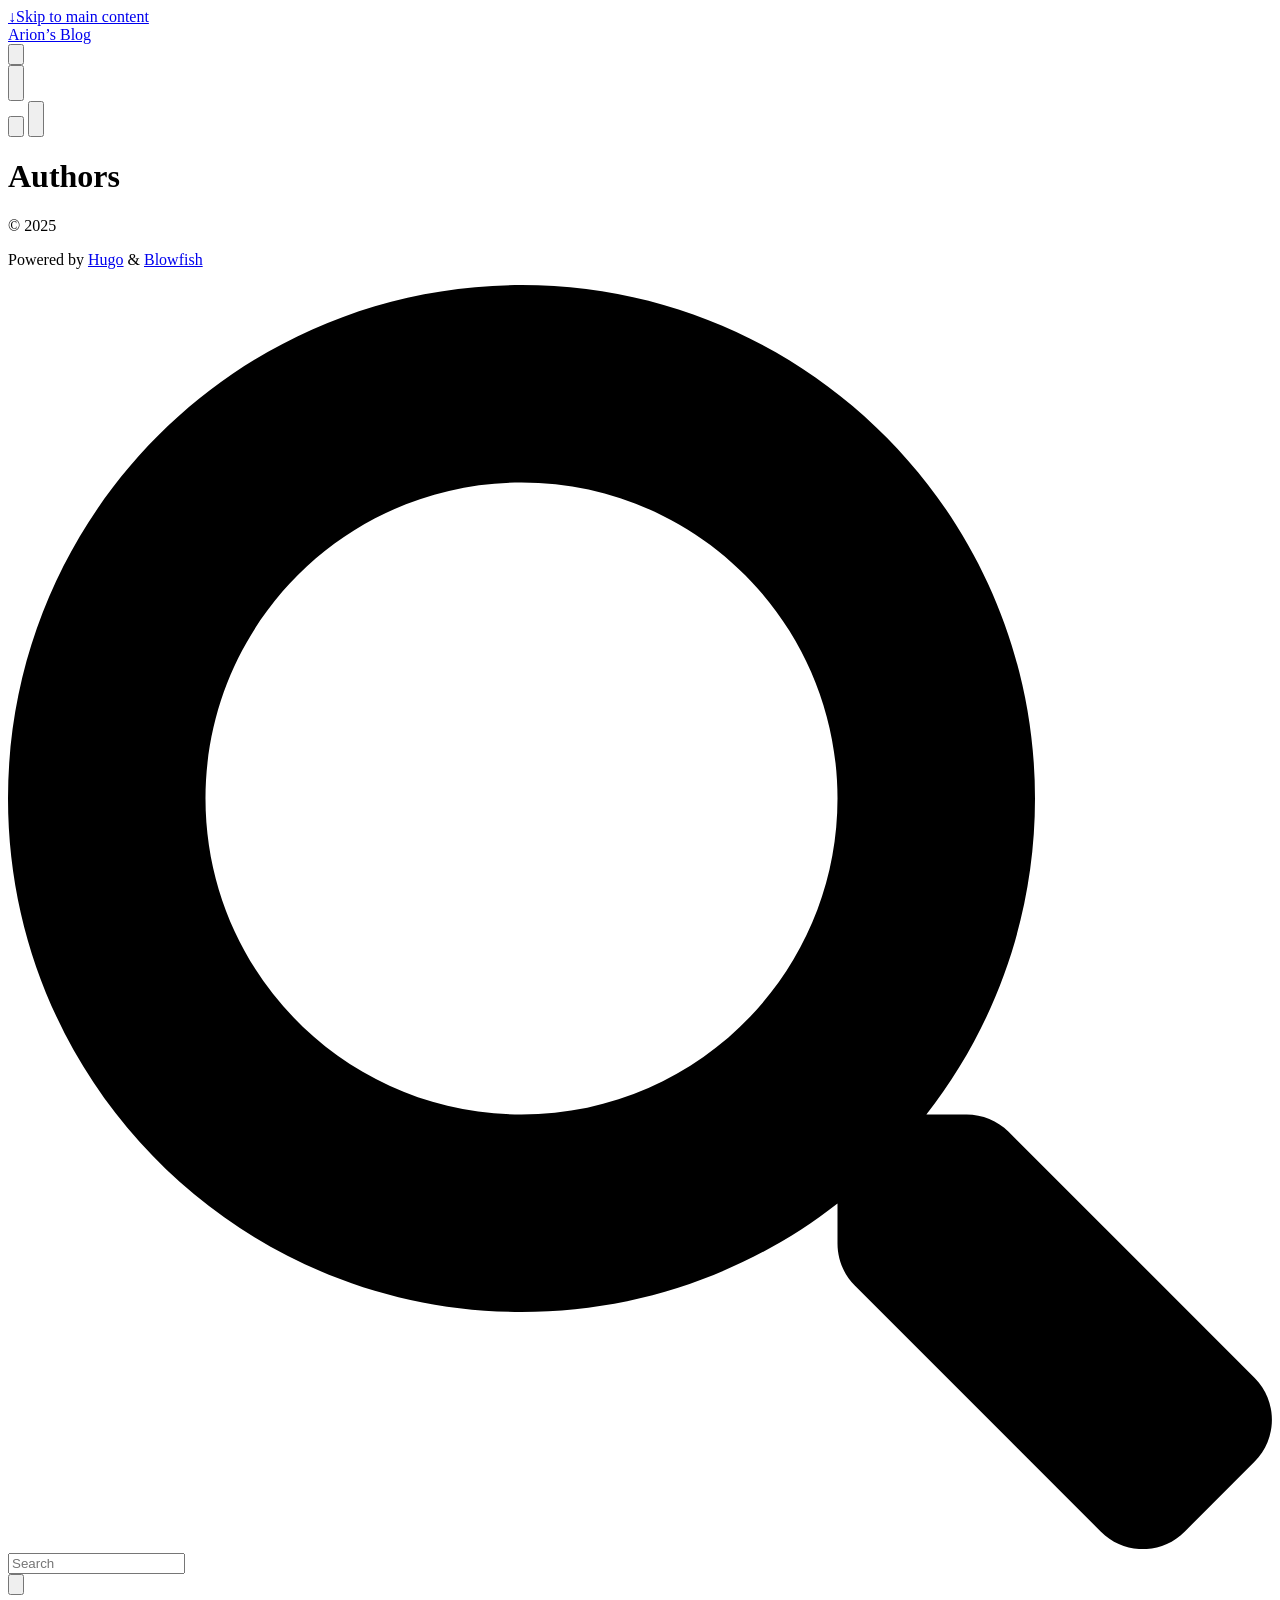
==== public/authors/index.html @ 16418e46 "Initial commit" ====
<!doctype html>
<html
  lang="en"
  dir="ltr"
  class="scroll-smooth"
  data-default-appearance="light"
  data-auto-appearance="true"><head><script src="/livereload.js?mindelay=10&amp;v=2&amp;port=1313&amp;path=livereload" data-no-instant defer></script>
  <meta charset="utf-8" />
  
  <meta http-equiv="content-language" content="en" />
  
  <meta name="viewport" content="width=device-width, initial-scale=1.0" />
  <meta http-equiv="X-UA-Compatible" content="ie=edge" />
  
  <title>Authors &middot; Arion&#39;s Blog</title>
  <meta name="title" content="Authors &middot; Arion&#39;s Blog" />
  
  
  
  
  
  <link rel="canonical" href="//localhost:1313/authors/" />
  
  <link rel="alternate" type="application/rss+xml" href="/authors/index.xml" title="Arion's Blog" />
  
  
  
  
  
  
  
  
  
  
  <link type="text/css" rel="stylesheet" href="/css/main.bundle.min.75efbde0b99ff286fae6f03226990076e6f98602b18d149b71f05e113f0fc7184122892266ac783102fe78fdbd53798b33201d9f3b7e00286104f2b671d240e7.css"
    integrity="sha512-de&#43;94Lmf8ob65vAyJpkAdub5hgKxjRSbcfBeET8PxxhBIokiZqx4MQL&#43;eP29U3mLMyAdnzt&#43;AChhBPK2cdJA5w==" />
  
  
  <script type="text/javascript" src="/js/appearance.min.516a16745bea5a9bd011138d254cc0fd3973cd55ce6e15f3dec763e7c7c2c7448f8fe7b54cca811cb821b0c7e12cd161caace1dd794ac3d34d40937cbcc9ee12.js"
    integrity="sha512-UWoWdFvqWpvQERONJUzA/TlzzVXObhXz3sdj58fCx0SPj&#43;e1TMqBHLghsMfhLNFhyqzh3XlKw9NNQJN8vMnuEg=="></script>
  
  
  
  
  
  
  
  
  
  
  
  <script defer type="text/javascript" id="script-bundle" src="/js/main.bundle.min.01a0e00ed6e257c30ae48e9db4ec1f9eb720eb19ab03ef90496781d265a3f00ba8cb4a89eef9efcabf384bdd2353397521d63f2c3a9b522ce652eb882e64171b.js"
    integrity="sha512-AaDgDtbiV8MK5I6dtOwfnrcg6xmrA&#43;&#43;QSWeB0mWj8Auoy0qJ7vnvyr84S90jUzl1IdY/LDqbUizmUuuILmQXGw==" data-copy="Copy" data-copied="Copied"></script>
  
  
  
  <script src="/lib/zoom/zoom.min.f592a181a15d2a5b042daa7f746c3721acf9063f8b6acd175d989129865a37d400ae0e85b640f9ad42cd98d1f8ad30931718cf8811abdcc5fcb264400d1a2b0c.js" integrity="sha512-9ZKhgaFdKlsELap/dGw3Iaz5Bj&#43;Las0XXZiRKYZaN9QArg6FtkD5rULNmNH4rTCTFxjPiBGr3MX8smRADRorDA=="></script>
  
  
  
  <link rel="apple-touch-icon" sizes="180x180" href="/apple-touch-icon.png" />
  <link rel="icon" type="image/png" sizes="32x32" href="/favicon-32x32.png" />
  <link rel="icon" type="image/png" sizes="16x16" href="/favicon-16x16.png" />
  <link rel="manifest" href="/site.webmanifest" />
  
  
  
  
  
  
  
  
  <meta property="og:title" content="Authors" />
<meta property="og:description" content="" />
<meta property="og:type" content="website" />
<meta property="og:url" content="//localhost:1313/authors/" />


  <meta name="twitter:card" content="summary"/><meta name="twitter:title" content="Authors"/>
<meta name="twitter:description" content=""/>

    
  
  
  

  
  
  
  
  

<script src="/lib/jquery/jquery.slim.min.b0dca576e87d7eaa5850ae4e61759c065786cdb6489d68fcc82240539eebd5da522bdb4fda085ffd245808c8fe2acb2516408eb774ef26b5f6015fc6737c0ea8.js" integrity="sha512-sNylduh9fqpYUK5OYXWcBleGzbZInWj8yCJAU57r1dpSK9tP2ghf/SRYCMj&#43;KsslFkCOt3TvJrX2AV/Gc3wOqA=="></script>






















  
  




  
  
  
  
  <meta name="theme-color"/>
  
  

  
  
</head>
<body
    class="flex flex-col h-screen px-6 m-auto text-lg leading-7 max-w-7xl bg-neutral text-neutral-900 dark:bg-neutral-800 dark:text-neutral sm:px-14 md:px-24 lg:px-32 scrollbar-thin scrollbar-track-neutral-200 scrollbar-thumb-neutral-400 dark:scrollbar-track-neutral-800 dark:scrollbar-thumb-neutral-600">
    <div id="the-top" class="absolute flex self-center">
      <a
        class="px-3 py-1 text-sm -translate-y-8 rounded-b-lg bg-primary-200 focus:translate-y-0 dark:bg-neutral-600"
        href="#main-content"
        ><span class="font-bold text-primary-600 ltr:pr-2 rtl:pl-2 dark:text-primary-400">&darr;</span>Skip to main content</a
      >
    </div>
    
    
      <div class="main-menu flex items-center justify-between px-4 py-6 sm:px-6 md:justify-start gap-x-3 padding-main-menu">
    
    <div class="flex flex-1 items-center justify-between">
        <nav class="flex space-x-3">

            
            <a href="/" class="text-base font-medium text-gray-500 hover:text-gray-900">Arion&rsquo;s Blog</a>
            

        </nav>
        <nav class="hidden md:flex items-center gap-x-5 md:ml-12 h-12">

            

            


            
            <button id="search-button" aria-label="Search" class="text-base hover:text-primary-600 dark:hover:text-primary-400"
                title="">
                

  <span class="relative block icon">
    <svg aria-hidden="true" focusable="false" data-prefix="fas" data-icon="search" class="svg-inline--fa fa-search fa-w-16" role="img" xmlns="http://www.w3.org/2000/svg" viewBox="0 0 512 512"><path fill="currentColor" d="M505 442.7L405.3 343c-4.5-4.5-10.6-7-17-7H372c27.6-35.3 44-79.7 44-128C416 93.1 322.9 0 208 0S0 93.1 0 208s93.1 208 208 208c48.3 0 92.7-16.4 128-44v16.3c0 6.4 2.5 12.5 7 17l99.7 99.7c9.4 9.4 24.6 9.4 33.9 0l28.3-28.3c9.4-9.4 9.4-24.6.1-34zM208 336c-70.7 0-128-57.2-128-128 0-70.7 57.2-128 128-128 70.7 0 128 57.2 128 128 0 70.7-57.2 128-128 128z"/></svg>

  </span>


            </button>
            


            
            
            <div
                class=" flex items-center">
                <button id="appearance-switcher" aria-label="Dark mode switcher" type="button" class="text-base hover:text-primary-600 dark:hover:text-primary-400">
                    <div class="flex items-center justify-center dark:hidden">
                        

  <span class="relative block icon">
    <svg xmlns="http://www.w3.org/2000/svg" viewBox="0 0 512 512"><path fill="currentColor" d="M32 256c0-123.8 100.3-224 223.8-224c11.36 0 29.7 1.668 40.9 3.746c9.616 1.777 11.75 14.63 3.279 19.44C245 86.5 211.2 144.6 211.2 207.8c0 109.7 99.71 193 208.3 172.3c9.561-1.805 16.28 9.324 10.11 16.95C387.9 448.6 324.8 480 255.8 480C132.1 480 32 379.6 32 256z"/></svg>

  </span>


                    </div>
                    <div class="items-center justify-center hidden dark:flex">
                        

  <span class="relative block icon">
    <svg xmlns="http://www.w3.org/2000/svg" viewBox="0 0 512 512"><path fill="currentColor" d="M256 159.1c-53.02 0-95.1 42.98-95.1 95.1S202.1 351.1 256 351.1s95.1-42.98 95.1-95.1S309 159.1 256 159.1zM509.3 347L446.1 255.1l63.15-91.01c6.332-9.125 1.104-21.74-9.826-23.72l-109-19.7l-19.7-109c-1.975-10.93-14.59-16.16-23.72-9.824L256 65.89L164.1 2.736c-9.125-6.332-21.74-1.107-23.72 9.824L121.6 121.6L12.56 141.3C1.633 143.2-3.596 155.9 2.736 164.1L65.89 256l-63.15 91.01c-6.332 9.125-1.105 21.74 9.824 23.72l109 19.7l19.7 109c1.975 10.93 14.59 16.16 23.72 9.824L256 446.1l91.01 63.15c9.127 6.334 21.75 1.107 23.72-9.822l19.7-109l109-19.7C510.4 368.8 515.6 356.1 509.3 347zM256 383.1c-70.69 0-127.1-57.31-127.1-127.1c0-70.69 57.31-127.1 127.1-127.1s127.1 57.3 127.1 127.1C383.1 326.7 326.7 383.1 256 383.1z"/></svg>

  </span>


                    </div>
                </button>
            </div>
            

        </nav>
        <div class="flex md:hidden items-center gap-x-5 md:ml-12 h-12">

            <span></span>

            


            
            <button id="search-button-mobile" aria-label="Search" class="text-base hover:text-primary-600 dark:hover:text-primary-400"
                title="">
                

  <span class="relative block icon">
    <svg aria-hidden="true" focusable="false" data-prefix="fas" data-icon="search" class="svg-inline--fa fa-search fa-w-16" role="img" xmlns="http://www.w3.org/2000/svg" viewBox="0 0 512 512"><path fill="currentColor" d="M505 442.7L405.3 343c-4.5-4.5-10.6-7-17-7H372c27.6-35.3 44-79.7 44-128C416 93.1 322.9 0 208 0S0 93.1 0 208s93.1 208 208 208c48.3 0 92.7-16.4 128-44v16.3c0 6.4 2.5 12.5 7 17l99.7 99.7c9.4 9.4 24.6 9.4 33.9 0l28.3-28.3c9.4-9.4 9.4-24.6.1-34zM208 336c-70.7 0-128-57.2-128-128 0-70.7 57.2-128 128-128 70.7 0 128 57.2 128 128 0 70.7-57.2 128-128 128z"/></svg>

  </span>


            </button>
            

            
            
            <button id="appearance-switcher-mobile" aria-label="Dark mode switcher" type="button" class="text-base hover:text-primary-600 dark:hover:text-primary-400 ltr:mr-1 rtl:ml-1">
                <div class="flex items-center justify-center dark:hidden">
                    

  <span class="relative block icon">
    <svg xmlns="http://www.w3.org/2000/svg" viewBox="0 0 512 512"><path fill="currentColor" d="M32 256c0-123.8 100.3-224 223.8-224c11.36 0 29.7 1.668 40.9 3.746c9.616 1.777 11.75 14.63 3.279 19.44C245 86.5 211.2 144.6 211.2 207.8c0 109.7 99.71 193 208.3 172.3c9.561-1.805 16.28 9.324 10.11 16.95C387.9 448.6 324.8 480 255.8 480C132.1 480 32 379.6 32 256z"/></svg>

  </span>


                </div>
                <div class="items-center justify-center hidden dark:flex">
                    

  <span class="relative block icon">
    <svg xmlns="http://www.w3.org/2000/svg" viewBox="0 0 512 512"><path fill="currentColor" d="M256 159.1c-53.02 0-95.1 42.98-95.1 95.1S202.1 351.1 256 351.1s95.1-42.98 95.1-95.1S309 159.1 256 159.1zM509.3 347L446.1 255.1l63.15-91.01c6.332-9.125 1.104-21.74-9.826-23.72l-109-19.7l-19.7-109c-1.975-10.93-14.59-16.16-23.72-9.824L256 65.89L164.1 2.736c-9.125-6.332-21.74-1.107-23.72 9.824L121.6 121.6L12.56 141.3C1.633 143.2-3.596 155.9 2.736 164.1L65.89 256l-63.15 91.01c-6.332 9.125-1.105 21.74 9.824 23.72l109 19.7l19.7 109c1.975 10.93 14.59 16.16 23.72 9.824L256 446.1l91.01 63.15c9.127 6.334 21.75 1.107 23.72-9.822l19.7-109l109-19.7C510.4 368.8 515.6 356.1 509.3 347zM256 383.1c-70.69 0-127.1-57.31-127.1-127.1c0-70.69 57.31-127.1 127.1-127.1s127.1 57.3 127.1 127.1C383.1 326.7 326.7 383.1 256 383.1z"/></svg>

  </span>


                </div>
            </button>
            

        </div>
    </div>
    <div class="-my-2 md:hidden">

        <label id="menu-button" class="block">
            

            </div>
        </label>
    </div>
</div>





    
    <div class="relative flex flex-col grow">
      <main id="main-content" class="grow">
        
  
  


  <header>
    
    <h1 class="mt-5 text-4xl font-extrabold text-neutral-900 dark:text-neutral">Authors</h1>
    <div class="mt-1 mb-2 text-base text-neutral-500 dark:text-neutral-400 print:hidden">
      





  
  



  

  

  

  

  


  <div class="flex flex-row flex-wrap items-center">
    
    
  </div>


    </div>
  </header>
  

  

    <section class="flex flex-wrap max-w-prose -mx-2 overflow-hidden">
      
    </section>
  


        
      </main><footer id="site-footer" class="py-10 print:hidden">
  
  
    
  
  <div class="flex items-center justify-between">
    
    
      <p class="text-sm text-neutral-500 dark:text-neutral-400">
          &copy;
          2025
          
      </p>
    

    
    
      <p class="text-xs text-neutral-500 dark:text-neutral-400">
        
        
        Powered by <a class="hover:underline hover:decoration-primary-400 hover:text-primary-500"
          href="https://gohugo.io/" target="_blank" rel="noopener noreferrer">Hugo</a> &amp; <a class="hover:underline hover:decoration-primary-400 hover:text-primary-500"
          href="https://blowfish.page/" target="_blank" rel="noopener noreferrer">Blowfish</a>
      </p>
    

  </div>
  <script>
    
    mediumZoom(document.querySelectorAll("img:not(.nozoom)"), {
      margin: 24,
      background: 'rgba(0,0,0,0.5)',
      scrollOffset: 0,
    })
    
  </script> 
  
  <script
    type="text/javascript"
    src="/js/process.min.62060bb247f4de2b6dde45903668fefb68d792f365587605177b1227c0cf43588701edaca0cb40e2c8e2789bd5ce67c1d2a215b9fb258c3496a7cd25e7cb5fdf.js"
    integrity="sha512-YgYLskf03itt3kWQNmj&#43;&#43;2jXkvNlWHYFF3sSJ8DPQ1iHAe2soMtA4sjieJvVzmfB0qIVufsljDSWp80l58tf3w=="></script>
  
  
</footer>
<div
  id="search-wrapper"
  class="invisible fixed inset-0 flex h-screen w-screen cursor-default flex-col bg-neutral-500/50 p-4 backdrop-blur-sm dark:bg-neutral-900/50 sm:p-6 md:p-[10vh] lg:p-[12vh] z-index-500"
  data-url="//localhost:1313/">
  <div
    id="search-modal"
    class="flex flex-col w-full max-w-3xl min-h-0 mx-auto border rounded-md shadow-lg top-20 border-neutral-200 bg-neutral dark:border-neutral-700 dark:bg-neutral-800">
    <header class="relative z-10 flex items-center justify-between flex-none px-2">
      <form class="flex items-center flex-auto min-w-0">
        <div class="flex items-center justify-center w-8 h-8 text-neutral-400">
          

  <span class="relative block icon">
    <svg aria-hidden="true" focusable="false" data-prefix="fas" data-icon="search" class="svg-inline--fa fa-search fa-w-16" role="img" xmlns="http://www.w3.org/2000/svg" viewBox="0 0 512 512"><path fill="currentColor" d="M505 442.7L405.3 343c-4.5-4.5-10.6-7-17-7H372c27.6-35.3 44-79.7 44-128C416 93.1 322.9 0 208 0S0 93.1 0 208s93.1 208 208 208c48.3 0 92.7-16.4 128-44v16.3c0 6.4 2.5 12.5 7 17l99.7 99.7c9.4 9.4 24.6 9.4 33.9 0l28.3-28.3c9.4-9.4 9.4-24.6.1-34zM208 336c-70.7 0-128-57.2-128-128 0-70.7 57.2-128 128-128 70.7 0 128 57.2 128 128 0 70.7-57.2 128-128 128z"/></svg>

  </span>


        </div>
        <input
          type="search"
          id="search-query"
          class="flex flex-auto h-12 mx-1 bg-transparent appearance-none focus:outline-dotted focus:outline-2 focus:outline-transparent"
          placeholder="Search"
          tabindex="0">
      </form>
      <button
        id="close-search-button"
        class="flex items-center justify-center w-8 h-8 text-neutral-700 hover:text-primary-600 dark:text-neutral dark:hover:text-primary-400"
        title="Close (Esc)">
        

  <span class="relative block icon">
    <svg xmlns="http://www.w3.org/2000/svg" viewBox="0 0 320 512"><path fill="currentColor" d="M310.6 361.4c12.5 12.5 12.5 32.75 0 45.25C304.4 412.9 296.2 416 288 416s-16.38-3.125-22.62-9.375L160 301.3L54.63 406.6C48.38 412.9 40.19 416 32 416S15.63 412.9 9.375 406.6c-12.5-12.5-12.5-32.75 0-45.25l105.4-105.4L9.375 150.6c-12.5-12.5-12.5-32.75 0-45.25s32.75-12.5 45.25 0L160 210.8l105.4-105.4c12.5-12.5 32.75-12.5 45.25 0s12.5 32.75 0 45.25l-105.4 105.4L310.6 361.4z"/></svg>

  </span>


      </button>
    </header>
    <section class="flex-auto px-2 overflow-auto">
      <ul id="search-results">
        
      </ul>
    </section>
  </div>
</div>

    </div>
  </body>
  
</html>
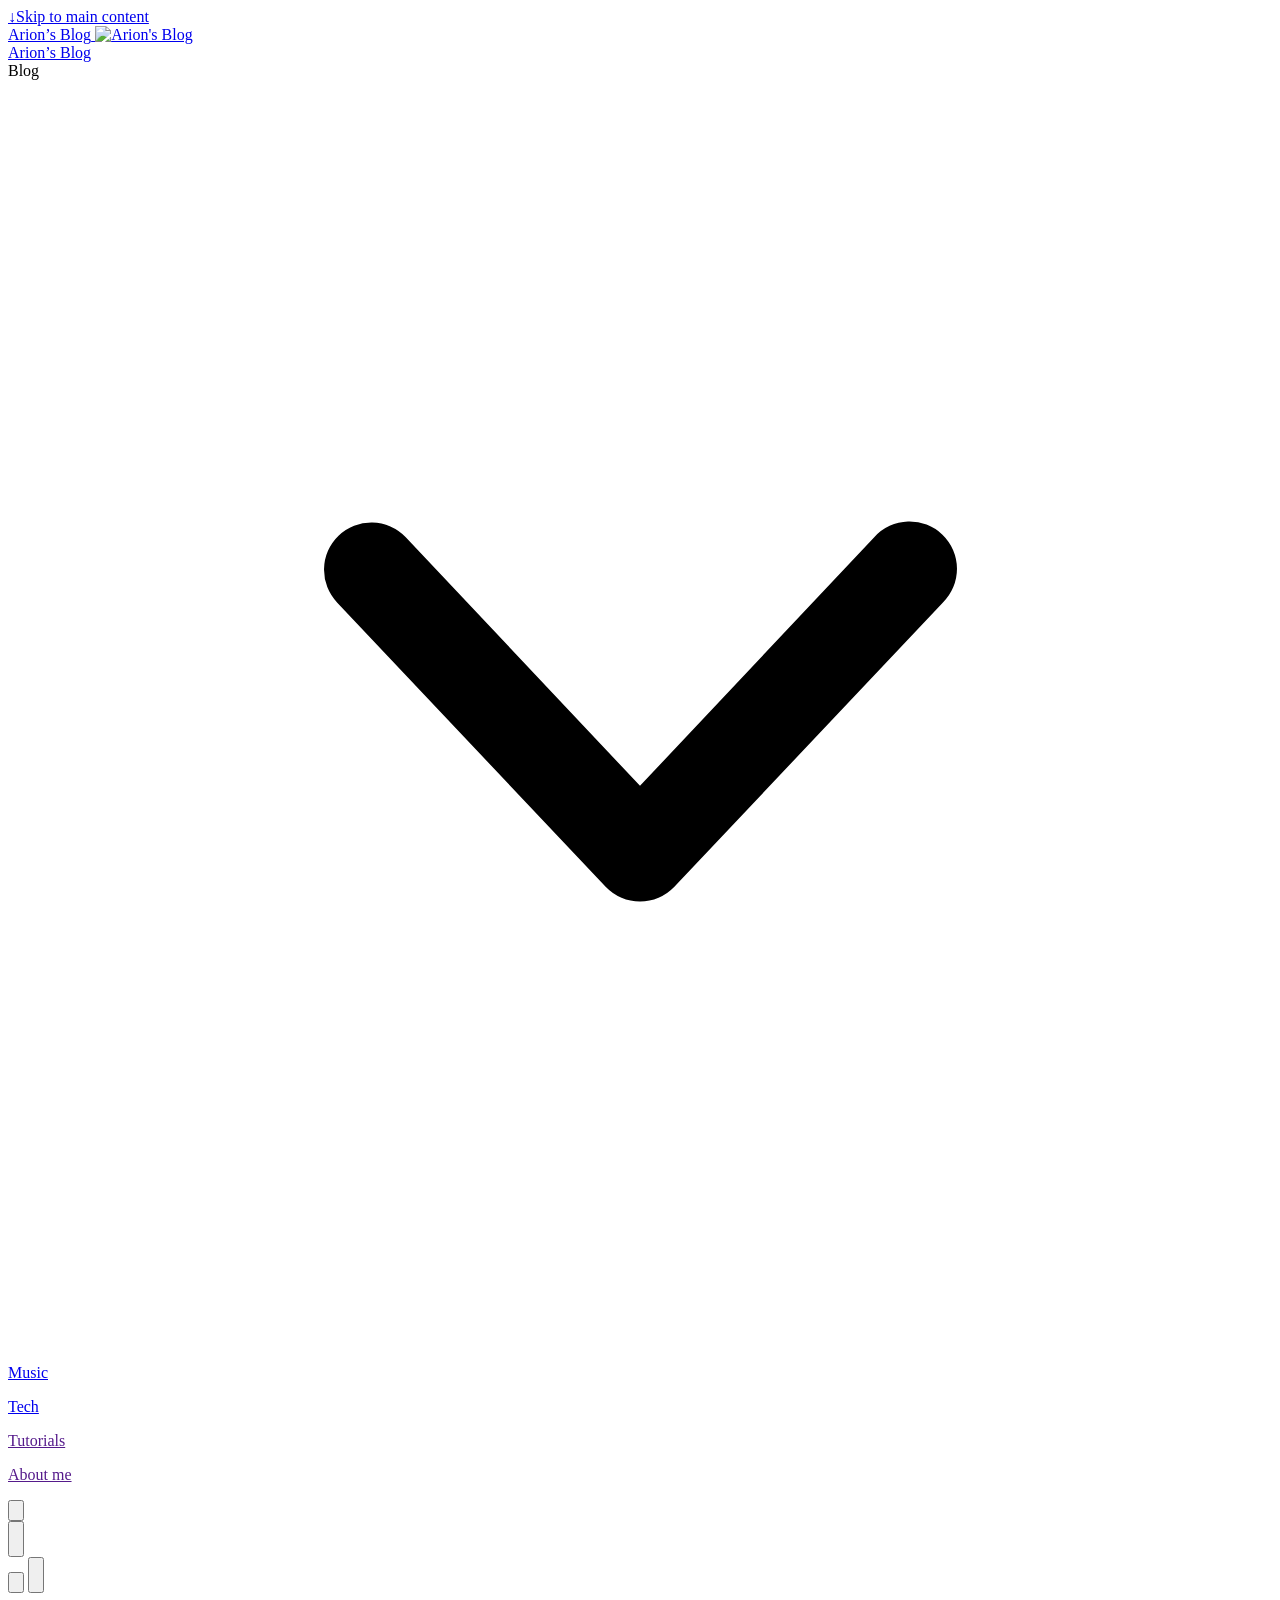
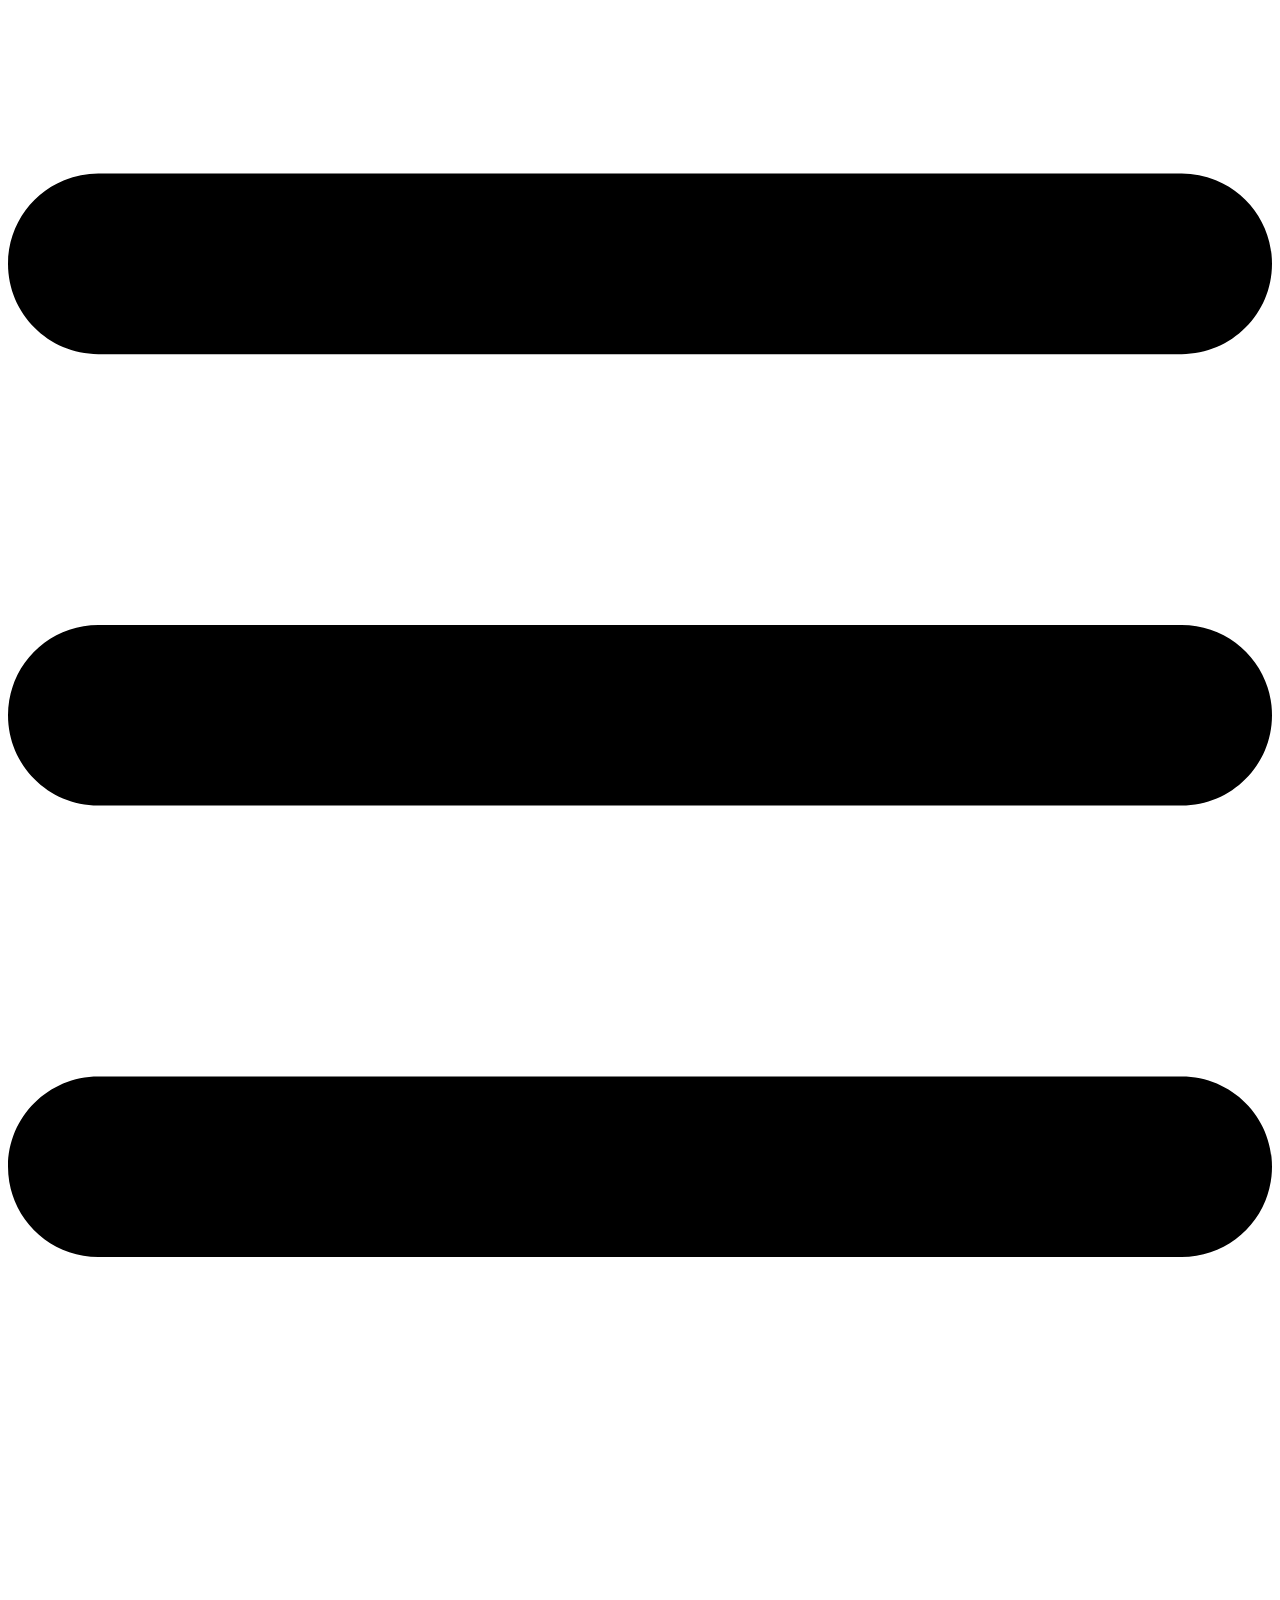
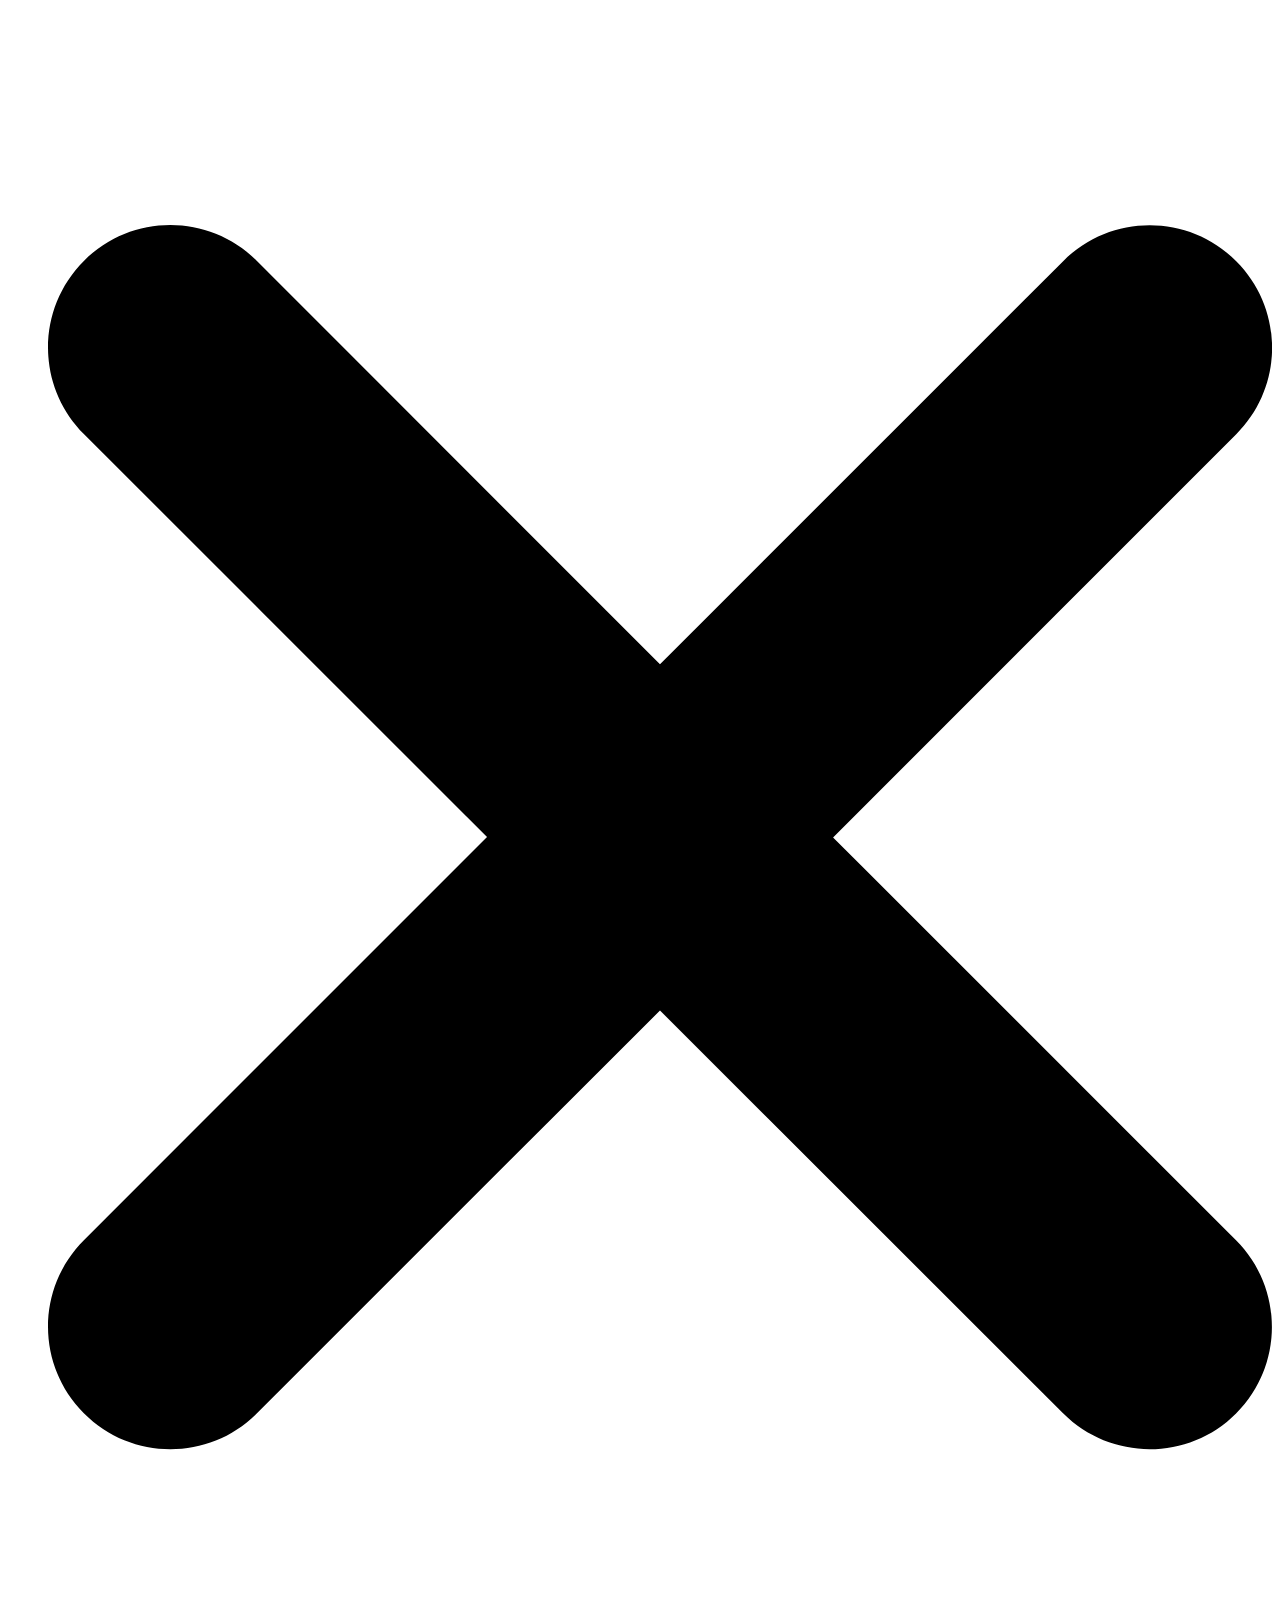
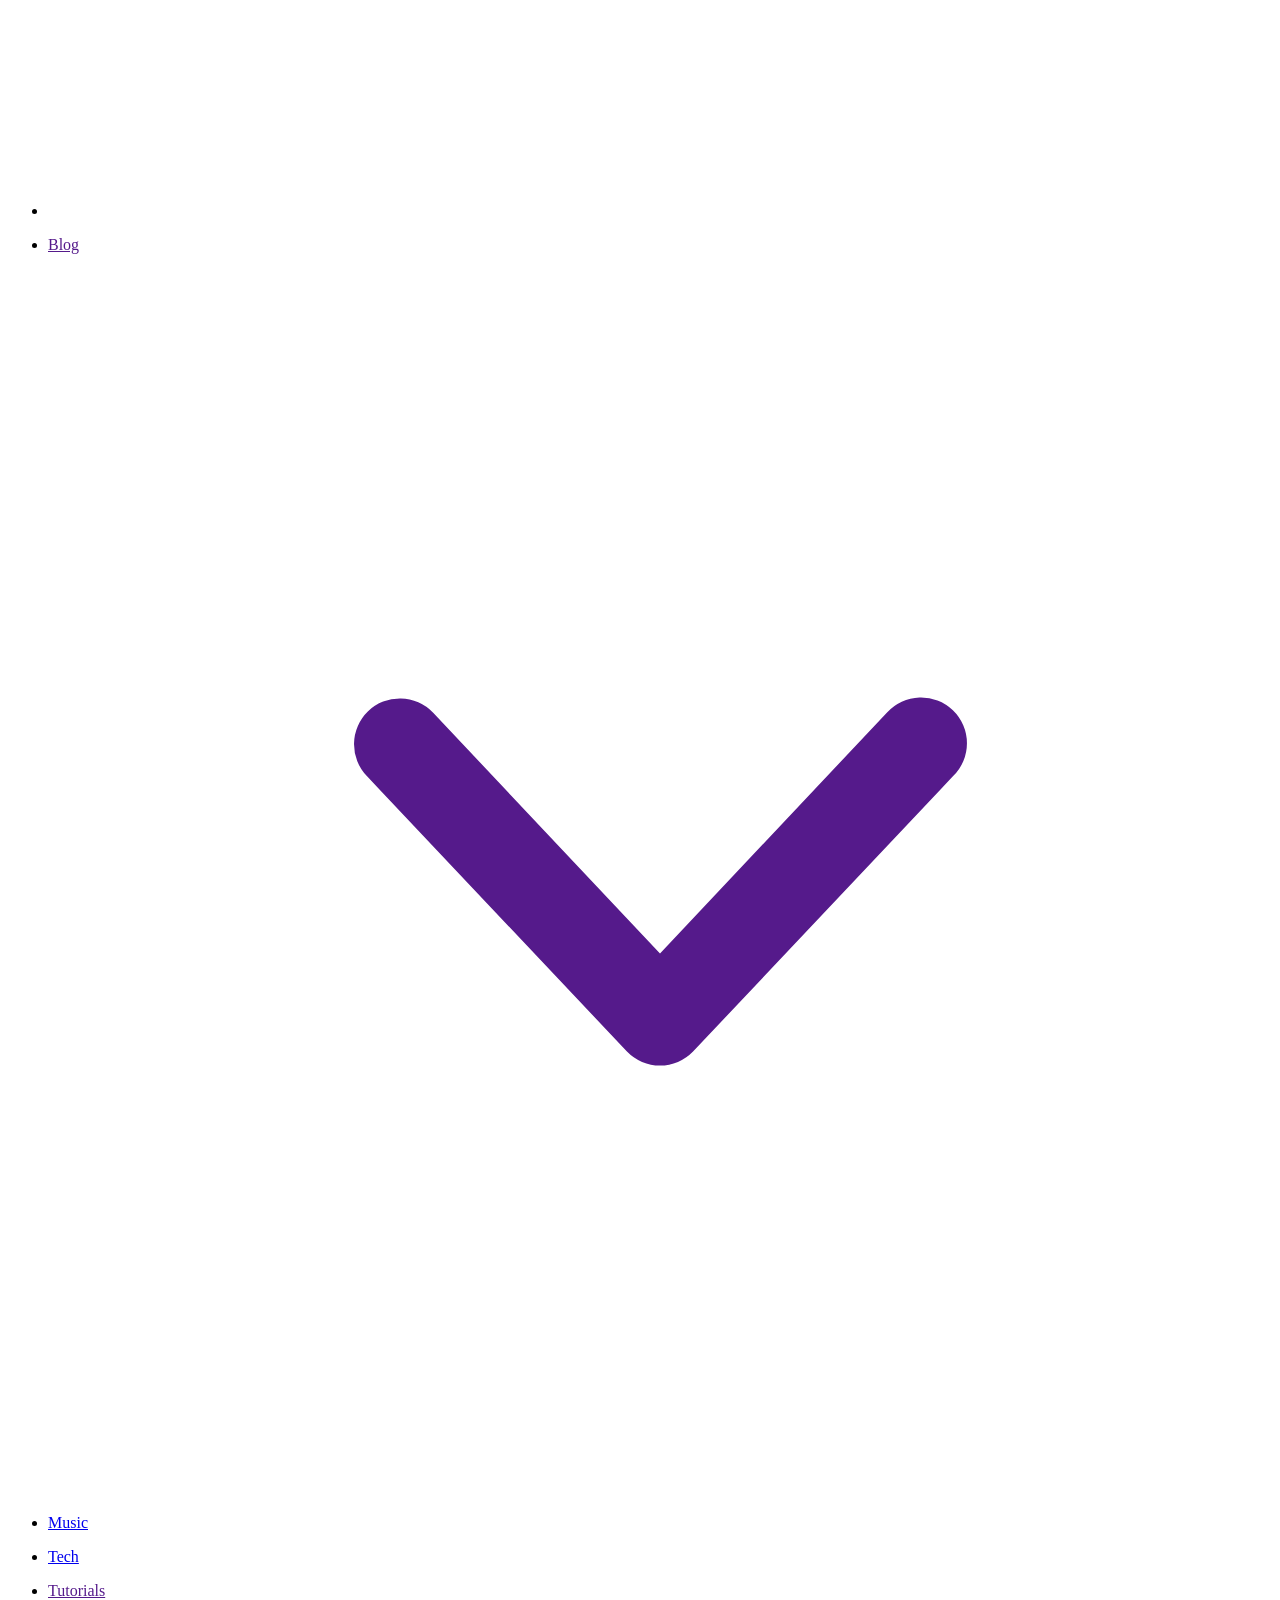
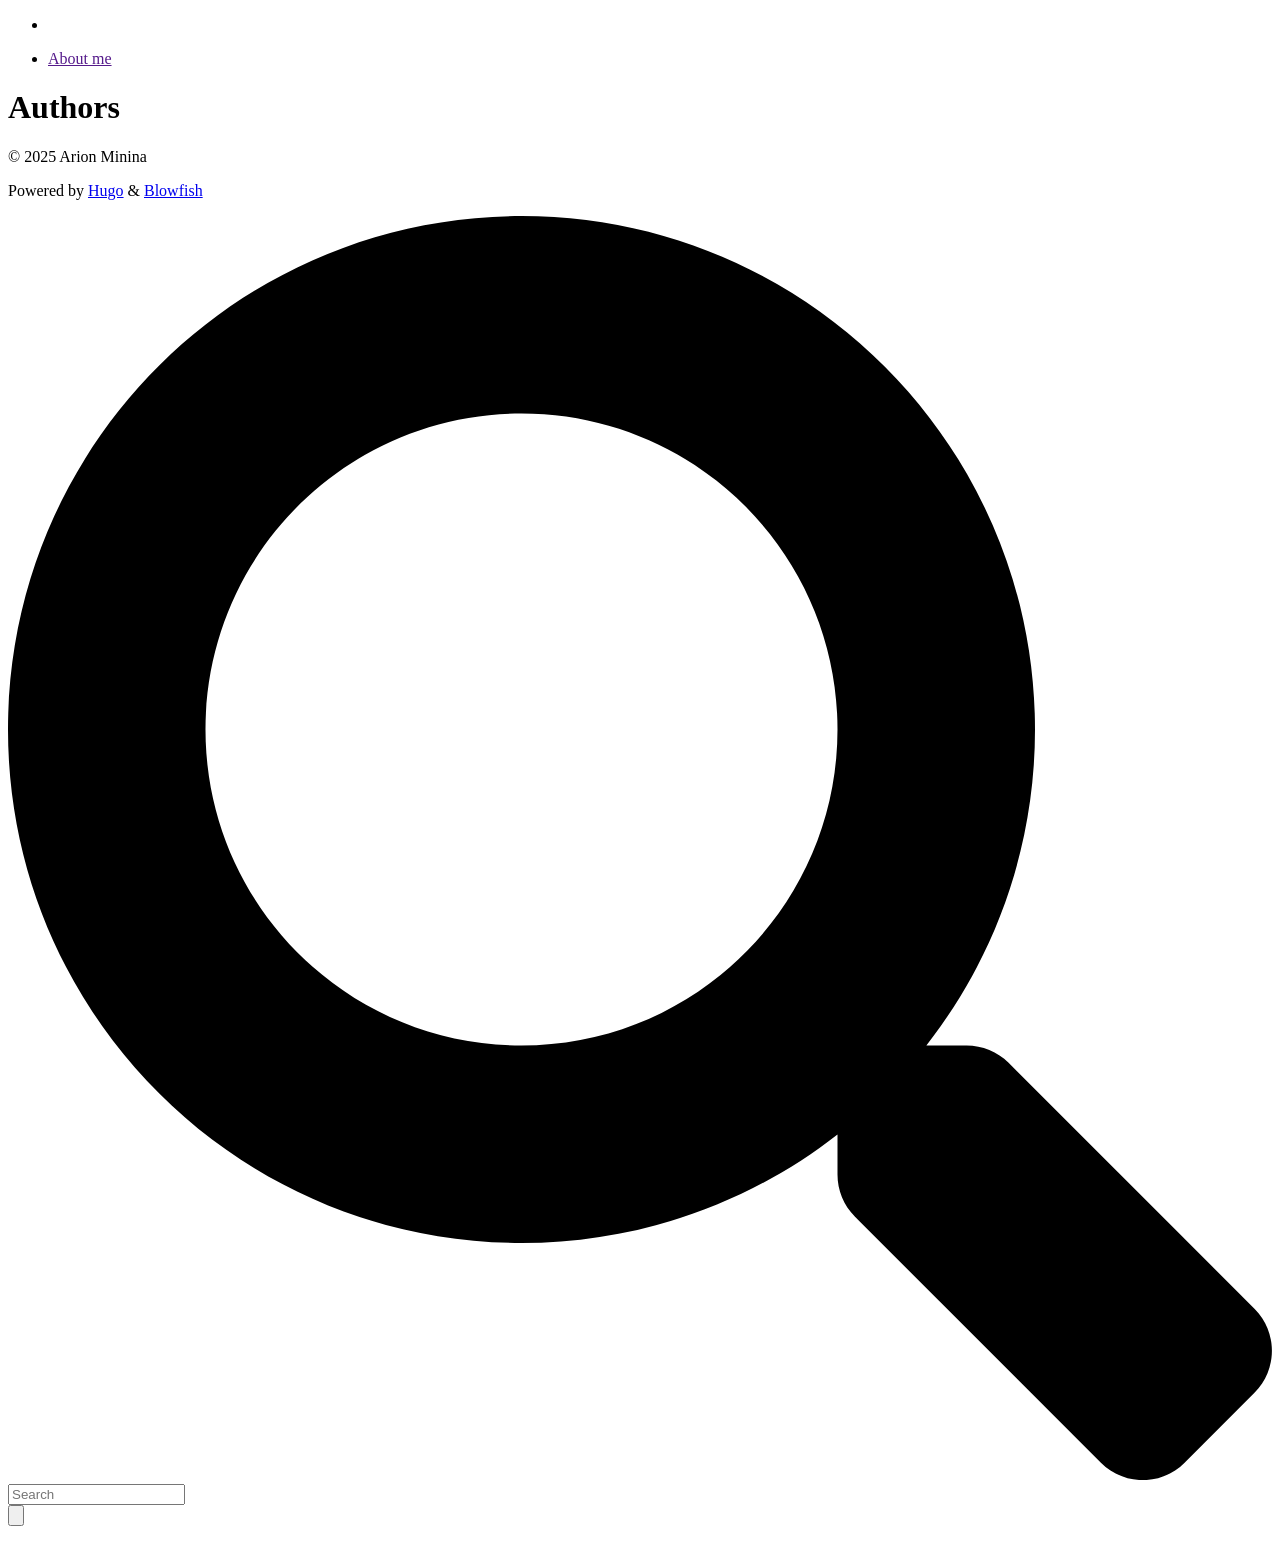
==== commit 4b384810: "15.07.2025" ====
--- a/public/authors/index.html
+++ b/public/authors/index.html
@@ -3,7 +3,7 @@
   lang="en"
   dir="ltr"
   class="scroll-smooth"
-  data-default-appearance="light"
+  data-default-appearance="dark"
   data-auto-appearance="true"><head><script src="/livereload.js?mindelay=10&amp;v=2&amp;port=1313&amp;path=livereload" data-no-instant defer></script>
   <meta charset="utf-8" />
   
@@ -19,7 +19,7 @@
   
   
   
-  <link rel="canonical" href="//localhost:1313/authors/" />
+  <link rel="canonical" href="http://localhost:1313/authors/" />
   
   <link rel="alternate" type="application/rss+xml" href="/authors/index.xml" title="Arion's Blog" />
   
@@ -36,8 +36,8 @@
     integrity="sha512-de&#43;94Lmf8ob65vAyJpkAdub5hgKxjRSbcfBeET8PxxhBIokiZqx4MQL&#43;eP29U3mLMyAdnzt&#43;AChhBPK2cdJA5w==" />
   
   
-  <script type="text/javascript" src="/js/appearance.min.516a16745bea5a9bd011138d254cc0fd3973cd55ce6e15f3dec763e7c7c2c7448f8fe7b54cca811cb821b0c7e12cd161caace1dd794ac3d34d40937cbcc9ee12.js"
-    integrity="sha512-UWoWdFvqWpvQERONJUzA/TlzzVXObhXz3sdj58fCx0SPj&#43;e1TMqBHLghsMfhLNFhyqzh3XlKw9NNQJN8vMnuEg=="></script>
+  <script type="text/javascript" src="/js/appearance.min.623ba86c5bad1cf3d32c87cd7265a456a86fe1f9bfc8a3e356dab3046fb3e17be605d456e5939fc2ec24d49e3ea6d694b0ed8904b6c5c1c92d28c39f251c3b66.js"
+    integrity="sha512-YjuobFutHPPTLIfNcmWkVqhv4fm/yKPjVtqzBG&#43;z4XvmBdRW5ZOfwuwk1J4&#43;ptaUsO2JBLbFwcktKMOfJRw7Zg=="></script>
   
   
   
@@ -73,7 +73,7 @@
   <meta property="og:title" content="Authors" />
 <meta property="og:description" content="" />
 <meta property="og:type" content="website" />
-<meta property="og:url" content="//localhost:1313/authors/" />
+<meta property="og:url" content="http://localhost:1313/authors/" />
 
 
   <meta name="twitter:card" content="summary"/><meta name="twitter:title" content="Authors"/>
@@ -84,6 +84,29 @@
   
   
 
+  
+  
+  <meta name="author" content="Arion Minina" />
+  
+  
+  
+  
+  <link href="https://github.com/dataongit" rel="me" />
+  
+  
+  
+  
+  <link href="https://instagram.com/arionminina" rel="me" />
+  
+  
+  
+  
+  <link href="https://linkedin.com/in/arion-minina-2a8bab225" rel="me" />
+  
+  
+  
+  
+  <link href="https://www.youtube.com/@datarioniboii3986" rel="me" />
   
   
   
@@ -143,6 +166,20 @@
     
       <div class="main-menu flex items-center justify-between px-4 py-6 sm:px-6 md:justify-start gap-x-3 padding-main-menu">
     
+    
+    
+    <div>
+        <a href="/" class="flex">
+            <span class="sr-only">Arion&rsquo;s Blog</span>
+
+            
+            <img src="/blogLogo.png" width="250" height="250"
+                class="logo max-h-[5rem] max-w-[5rem] object-scale-down object-left nozoom" alt="Arion&#39;s Blog" />
+            
+
+        </a>
+    </div>
+    
     <div class="flex flex-1 items-center justify-between">
         <nav class="flex space-x-3">
 
@@ -153,6 +190,96 @@
         </nav>
         <nav class="hidden md:flex items-center gap-x-5 md:ml-12 h-12">
 
+            
+            
+            
+  <div>
+  <div class="cursor-pointer flex items-center nested-menu">
+    
+    <a
+      
+      class="text-base font-medium text-gray-500 hover:text-primary-600 dark:hover:text-primary-400"
+      title="">
+      Blog
+    </a>
+    <span>
+      
+
+  <span class="relative block icon">
+    <svg
+  xmlns="http://www.w3.org/2000/svg"
+  viewBox="0 0 20 20"
+  fill="currentColor"
+  aria-hidden="true"
+>
+  <path
+    fill-rule="evenodd"
+    d="M5.23 7.21a.75.75 0 011.06.02L10 11.168l3.71-3.938a.75.75 0 111.08 1.04l-4.25 4.5a.75.75 0 01-1.08 0l-4.25-4.5a.75.75 0 01.02-1.06z"
+    clip-rule="evenodd"
+  />
+</svg>
+
+  </span>
+
+
+    </span>
+  </div>
+  <div class="absolute menuhide">
+    <div class="pt-2 p-5 mt-2 rounded-xl backdrop-blur shadow-2xl">
+      <div class="flex flex-col space-y-3">
+        
+          <a
+            href="/music/"
+            
+            class="flex items-center text-gray-500 hover:text-primary-600 dark:hover:text-primary-400">
+            
+            <p class="text-sm font-sm" title="">
+              Music
+            </p>
+          </a>
+        
+          <a
+            href="/posts/"
+            
+            class="flex items-center text-gray-500 hover:text-primary-600 dark:hover:text-primary-400">
+            
+            <p class="text-sm font-sm" title="">
+              Tech
+            </p>
+          </a>
+        
+          <a
+            href=""
+            
+            class="flex items-center text-gray-500 hover:text-primary-600 dark:hover:text-primary-400">
+            
+            <p class="text-sm font-sm" title="">
+              Tutorials
+            </p>
+          </a>
+        
+      </div>
+    </div>
+  </div>
+</div>
+
+
+
+            
+            
+  <a
+  href=""
+  
+  class="flex items-center text-gray-500 hover:text-primary-600 dark:hover:text-primary-400">
+  
+  <p class="text-base font-medium" title="">
+    About me
+  </p>
+</a>
+
+
+
+            
             
 
             
@@ -256,6 +383,131 @@
 
         <label id="menu-button" class="block">
             
+            <div class="cursor-pointer hover:text-primary-600 dark:hover:text-primary-400">
+                
+
+  <span class="relative block icon">
+    <svg xmlns="http://www.w3.org/2000/svg" viewBox="0 0 448 512"><path fill="currentColor" d="M0 96C0 78.33 14.33 64 32 64H416C433.7 64 448 78.33 448 96C448 113.7 433.7 128 416 128H32C14.33 128 0 113.7 0 96zM0 256C0 238.3 14.33 224 32 224H416C433.7 224 448 238.3 448 256C448 273.7 433.7 288 416 288H32C14.33 288 0 273.7 0 256zM416 448H32C14.33 448 0 433.7 0 416C0 398.3 14.33 384 32 384H416C433.7 384 448 398.3 448 416C448 433.7 433.7 448 416 448z"/></svg>
+
+  </span>
+
+
+            </div>
+            <div id="menu-wrapper" class="fixed inset-0 z-30 invisible w-screen h-screen m-0 overflow-auto transition-opacity opacity-0 cursor-default bg-neutral-100/50 backdrop-blur-sm dark:bg-neutral-900/50 padding-top-[5px]">
+                <ul
+                    class="flex space-y-2 mt-3 flex-col items-end w-full px-6 py-6 mx-auto overflow-visible list-none ltr:text-right rtl:text-left max-w-7xl">
+
+                    <li id="menu-close-button">
+                        <span
+                            class="cursor-pointer inline-block align-text-bottom hover:text-primary-600 dark:hover:text-primary-400">
+
+  <span class="relative block icon">
+    <svg xmlns="http://www.w3.org/2000/svg" viewBox="0 0 320 512"><path fill="currentColor" d="M310.6 361.4c12.5 12.5 12.5 32.75 0 45.25C304.4 412.9 296.2 416 288 416s-16.38-3.125-22.62-9.375L160 301.3L54.63 406.6C48.38 412.9 40.19 416 32 416S15.63 412.9 9.375 406.6c-12.5-12.5-12.5-32.75 0-45.25l105.4-105.4L9.375 150.6c-12.5-12.5-12.5-32.75 0-45.25s32.75-12.5 45.25 0L160 210.8l105.4-105.4c12.5-12.5 32.75-12.5 45.25 0s12.5 32.75 0 45.25l-105.4 105.4L310.6 361.4z"/></svg>
+
+  </span>
+
+</span>
+                    </li>
+
+                    
+
+                    
+  <li class="mt-1">
+  <a
+    href=""
+    class="flex items-center text-gray-500 hover:text-primary-600 dark:hover:text-primary-400">
+    
+    <p class="text-bg font-bg" title="">
+      Blog
+    </p>
+    <span>
+      
+
+  <span class="relative block icon">
+    <svg
+  xmlns="http://www.w3.org/2000/svg"
+  viewBox="0 0 20 20"
+  fill="currentColor"
+  aria-hidden="true"
+>
+  <path
+    fill-rule="evenodd"
+    d="M5.23 7.21a.75.75 0 011.06.02L10 11.168l3.71-3.938a.75.75 0 111.08 1.04l-4.25 4.5a.75.75 0 01-1.08 0l-4.25-4.5a.75.75 0 01.02-1.06z"
+    clip-rule="evenodd"
+  />
+</svg>
+
+  </span>
+
+
+    </span>
+  </a>
+</li>
+
+  <li class="mt-1">
+    <a
+      href="/music/"
+      
+      class="flex items-center text-gray-500 hover:text-primary-600 dark:hover:text-primary-400">
+      
+      <p class="text-sm font-small" title="">
+        Music
+      </p>
+    </a>
+  </li>
+
+  <li class="mt-1">
+    <a
+      href="/posts/"
+      
+      class="flex items-center text-gray-500 hover:text-primary-600 dark:hover:text-primary-400">
+      
+      <p class="text-sm font-small" title="">
+        Tech
+      </p>
+    </a>
+  </li>
+
+  <li class="mt-1">
+    <a
+      href=""
+      
+      class="flex items-center text-gray-500 hover:text-primary-600 dark:hover:text-primary-400">
+      
+      <p class="text-sm font-small" title="">
+        Tutorials
+      </p>
+    </a>
+  </li>
+
+<li class="mb-2"></li>
+
+
+
+
+                    
+
+                    
+  <li class="mt-1">
+  <a
+    href=""
+    
+    class="flex items-center text-gray-500 hover:text-primary-600 dark:hover:text-primary-400">
+    
+    <p class="text-bg font-bg" title="">
+      About me
+    </p>
+  </a>
+</li>
+
+
+
+
+                    
+
+                </ul>
+                
+                
 
             </div>
         </label>
@@ -330,7 +582,7 @@
       <p class="text-sm text-neutral-500 dark:text-neutral-400">
           &copy;
           2025
-          
+          Arion Minina
       </p>
     
 
@@ -366,7 +618,7 @@
 <div
   id="search-wrapper"
   class="invisible fixed inset-0 flex h-screen w-screen cursor-default flex-col bg-neutral-500/50 p-4 backdrop-blur-sm dark:bg-neutral-900/50 sm:p-6 md:p-[10vh] lg:p-[12vh] z-index-500"
-  data-url="//localhost:1313/">
+  data-url="http://localhost:1313/">
   <div
     id="search-modal"
     class="flex flex-col w-full max-w-3xl min-h-0 mx-auto border rounded-md shadow-lg top-20 border-neutral-200 bg-neutral dark:border-neutral-700 dark:bg-neutral-800">
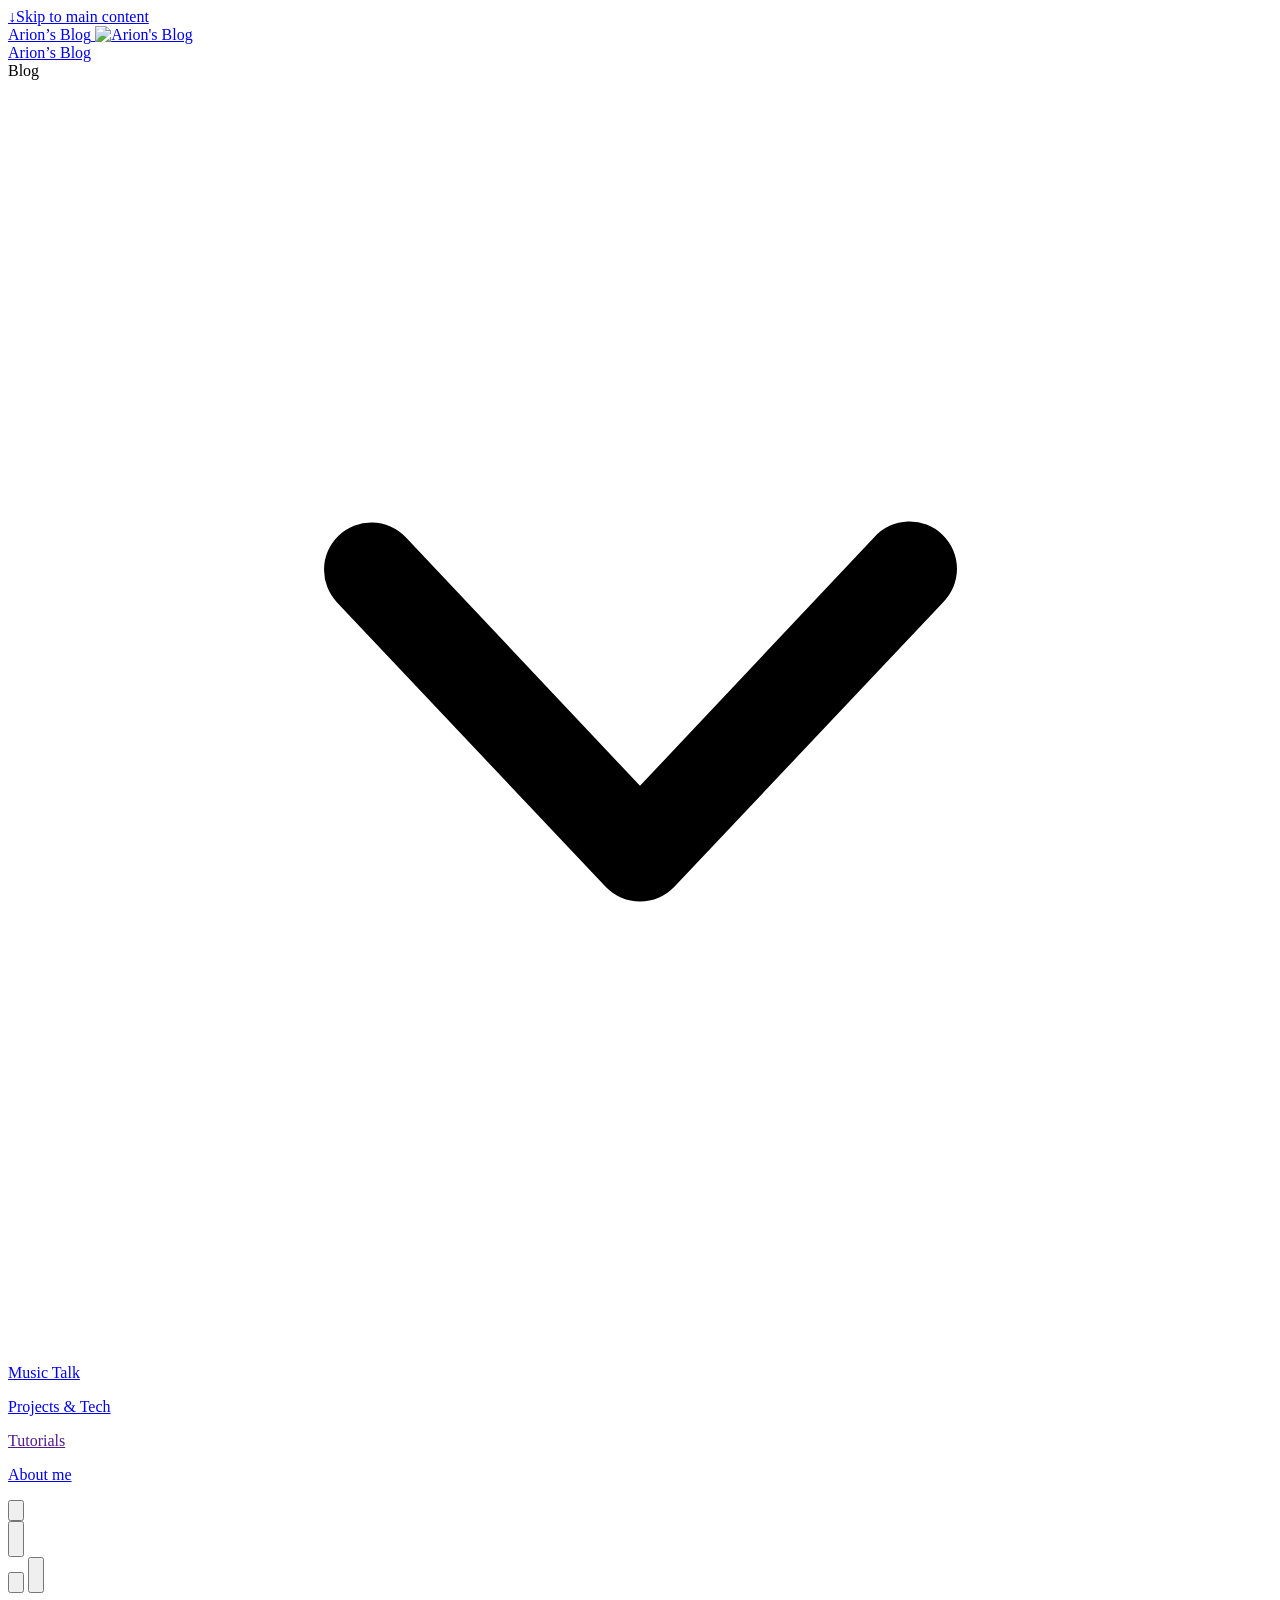
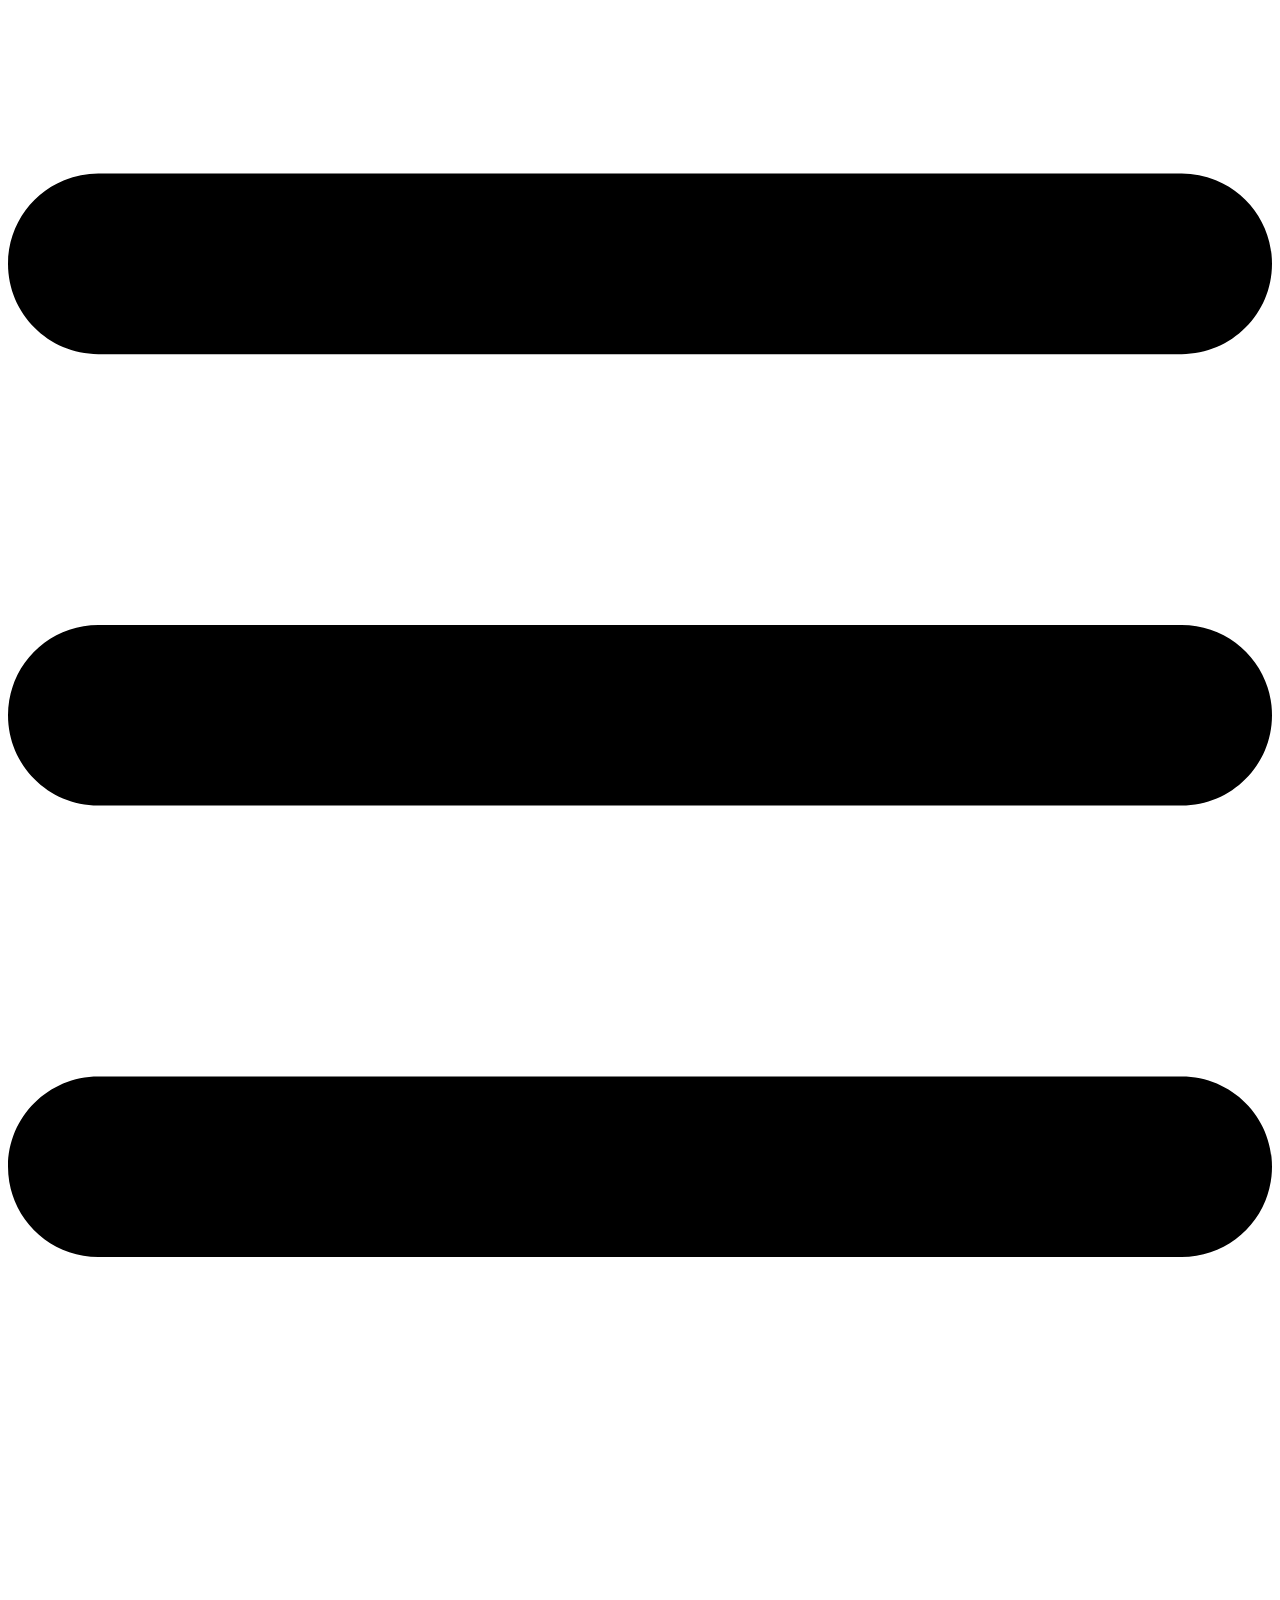
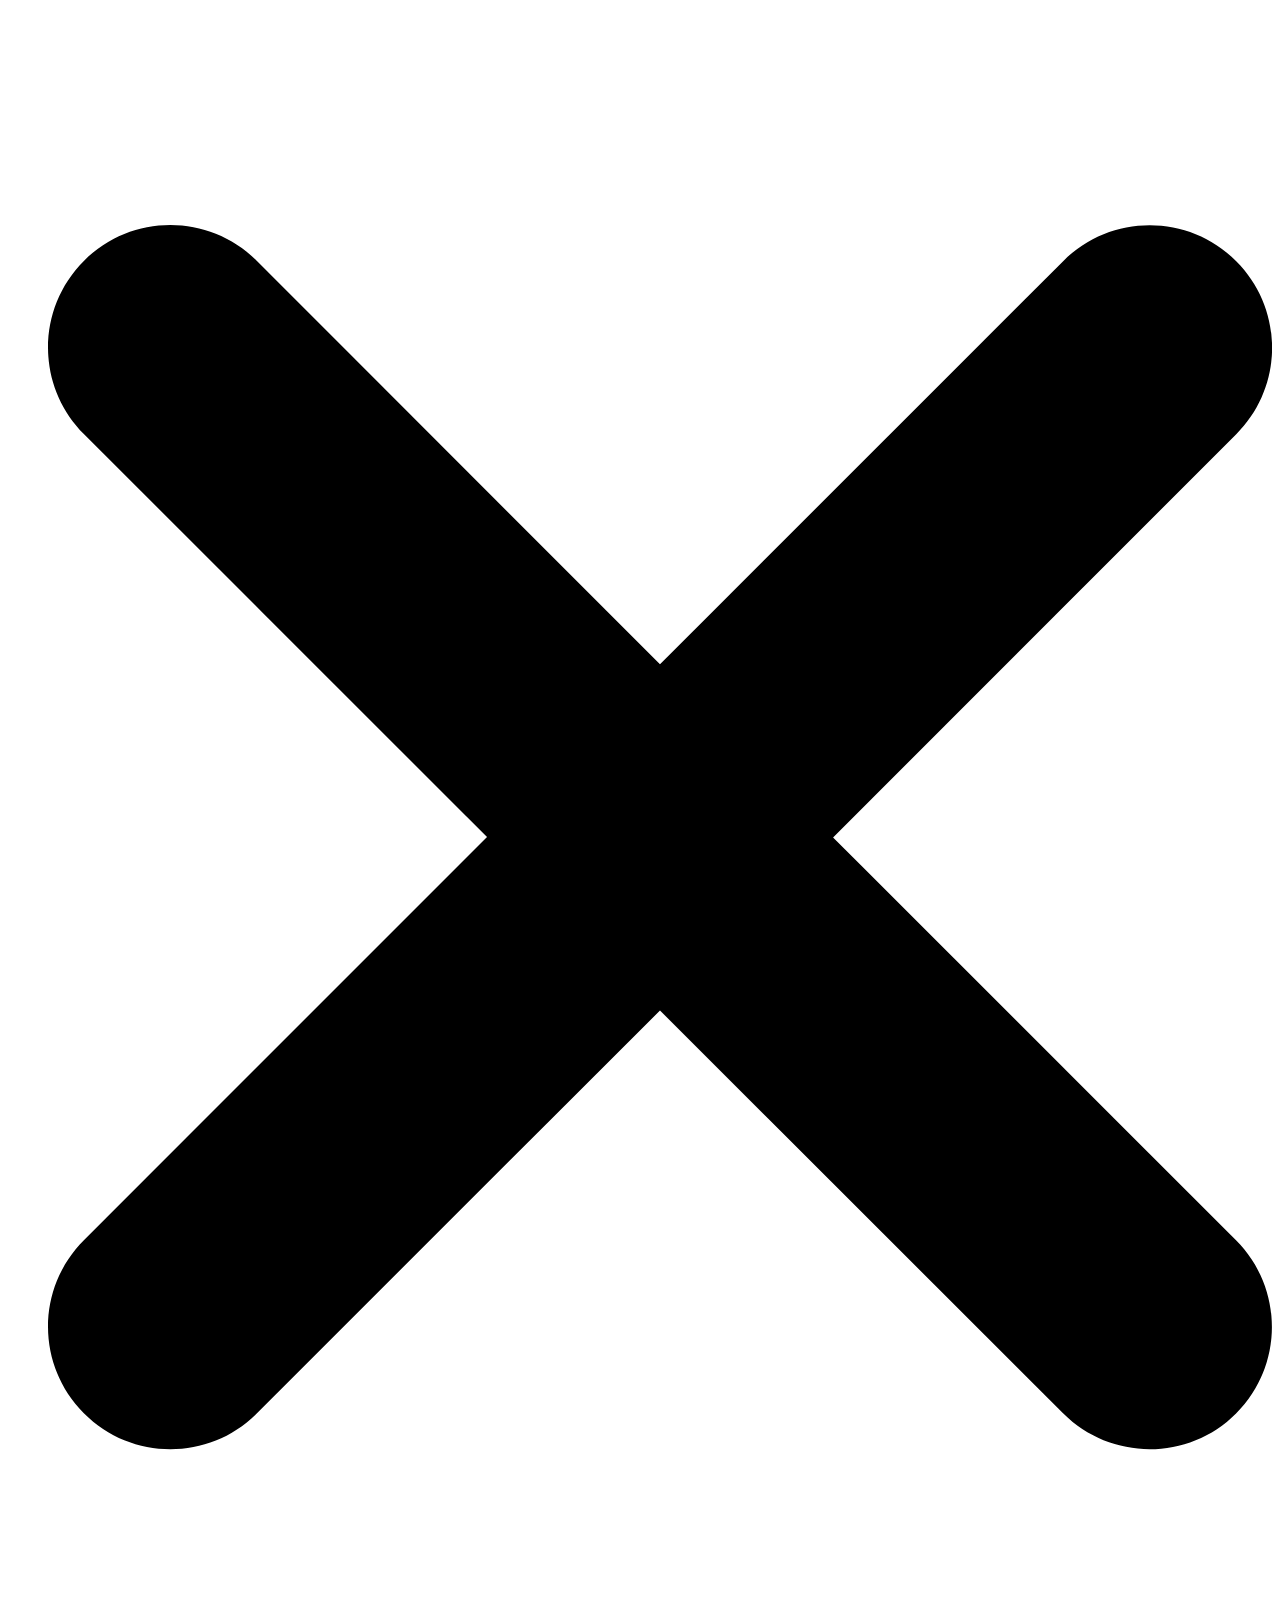
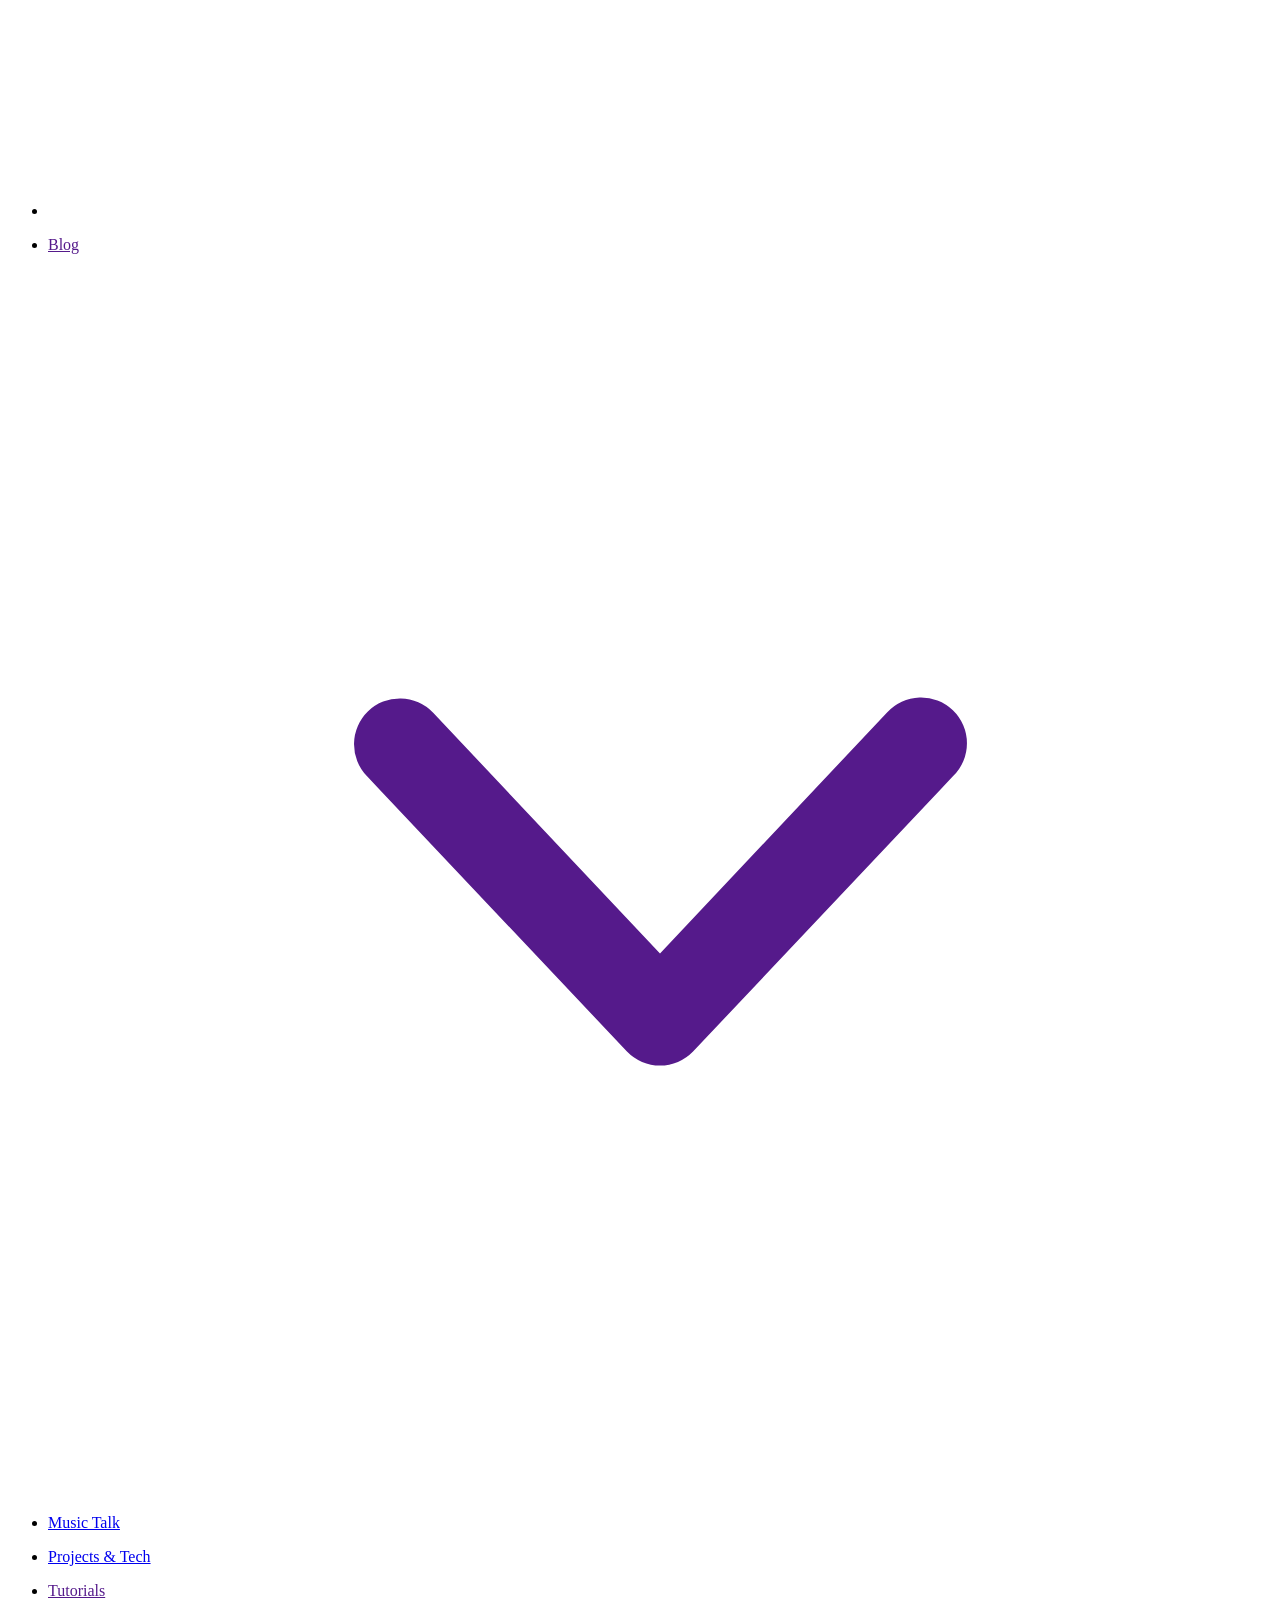
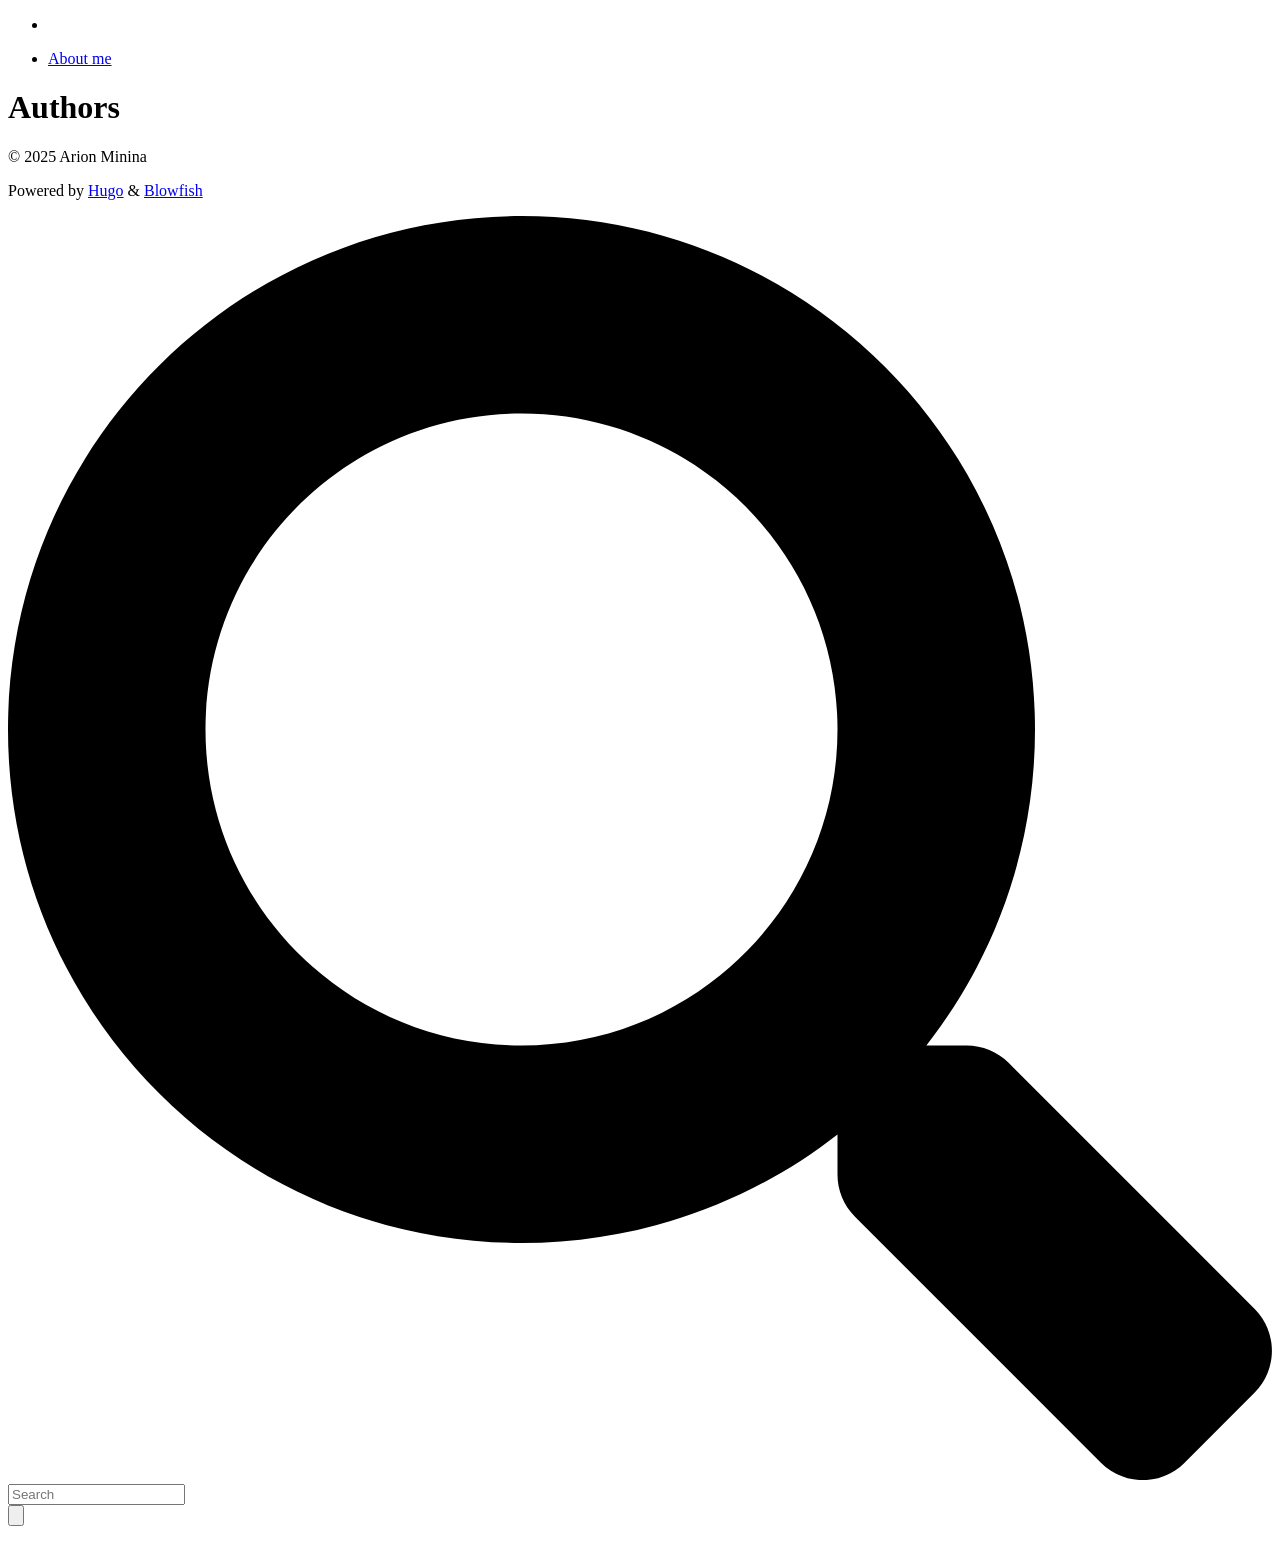
==== commit 8be1b46f: "Added about me" ====
--- a/public/authors/index.html
+++ b/public/authors/index.html
@@ -234,7 +234,7 @@
             class="flex items-center text-gray-500 hover:text-primary-600 dark:hover:text-primary-400">
             
             <p class="text-sm font-sm" title="">
-              Music
+              Music Talk
             </p>
           </a>
         
@@ -244,7 +244,7 @@
             class="flex items-center text-gray-500 hover:text-primary-600 dark:hover:text-primary-400">
             
             <p class="text-sm font-sm" title="">
-              Tech
+              Projects &amp; Tech
             </p>
           </a>
         
@@ -268,7 +268,7 @@
             
             
   <a
-  href=""
+  href="/about/"
   
   class="flex items-center text-gray-500 hover:text-primary-600 dark:hover:text-primary-400">
   
@@ -451,7 +451,7 @@
       class="flex items-center text-gray-500 hover:text-primary-600 dark:hover:text-primary-400">
       
       <p class="text-sm font-small" title="">
-        Music
+        Music Talk
       </p>
     </a>
   </li>
@@ -463,7 +463,7 @@
       class="flex items-center text-gray-500 hover:text-primary-600 dark:hover:text-primary-400">
       
       <p class="text-sm font-small" title="">
-        Tech
+        Projects &amp; Tech
       </p>
     </a>
   </li>
@@ -490,7 +490,7 @@
                     
   <li class="mt-1">
   <a
-    href=""
+    href="/about/"
     
     class="flex items-center text-gray-500 hover:text-primary-600 dark:hover:text-primary-400">
     
